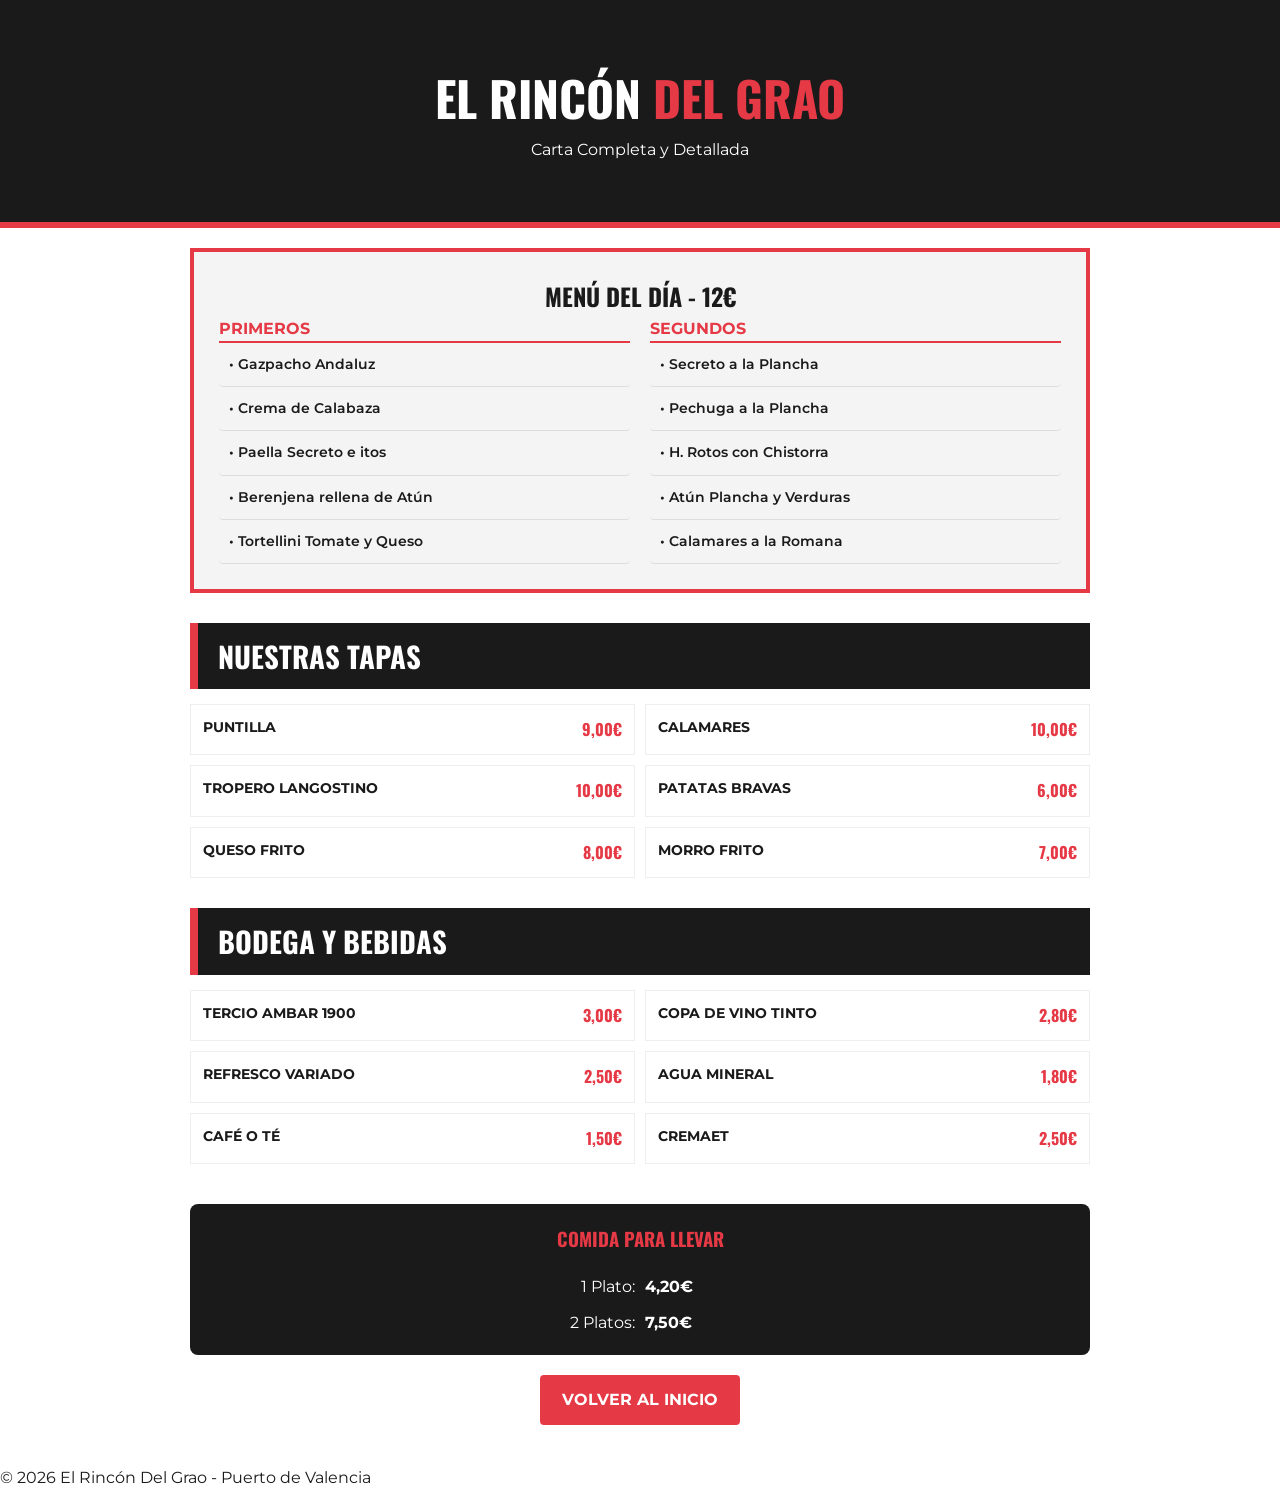
==== carta.html @ 523e5c66 "2" ====
<!DOCTYPE html>
<html lang="es">
<head>
    <meta charset="UTF-8">
    <meta name="viewport" content="width=device-width, initial-scale=1.0">
    <title>Carta Oficial | El Rincón Del Grao</title>
    <link href="https://fonts.googleapis.com/css2?family=Oswald:wght@600;700&family=Montserrat:wght@400;700&display=swap" rel="stylesheet">
    <style>
        :root { --red: #e63946; --black: #1a1a1a; --white: #ffffff; --gray: #f4f4f4; }
        * { box-sizing: border-box; margin: 0; padding: 0; }
        body { font-family: 'Montserrat', sans-serif; background: var(--white); color: var(--black); line-height: 1.6; }
        .container { width: 95%; max-width: 900px; margin: auto; padding: 20px 0; }
        header { background: var(--black); color: var(--white); text-align: center; padding: 40px 0; border-bottom: 6px solid var(--red); }
        h1 { font-family: 'Oswald', sans-serif; font-size: 3rem; text-transform: uppercase; }
        h1 span { color: var(--red); }
        .section-title { font-family: 'Oswald', sans-serif; font-size: 1.8rem; background: var(--black); color: white; padding: 10px 20px; display: block; margin: 30px 0 15px; text-transform: uppercase; border-left: 8px solid var(--red); }
        .promo-box { border: 4px solid var(--red); padding: 25px; background: var(--gray); margin-bottom: 30px; }
        .price-tag { font-size: 2.5rem; font-weight: 900; color: var(--red); display: block; text-align: center; }
        .menu-grid { display: grid; grid-template-columns: 1fr 1fr; gap: 20px; }
        .plato-click { cursor: pointer; padding: 10px; border-radius: 4px; border-bottom: 1px solid #ddd; transition: 0.2s; font-size: 0.9rem; font-weight: 600; }
        .plato-click:hover { background: #ffe3e5; color: var(--red); }
        .menu-list { display: grid; grid-template-columns: 1fr 1fr; gap: 10px; }
        .menu-item { display: flex; justify-content: space-between; padding: 12px; background: white; border: 1px solid #eee; cursor: pointer; }
        .item-name { font-weight: 700; text-transform: uppercase; font-size: 0.85rem; }
        .item-price { font-family: 'Oswald', sans-serif; color: var(--red); font-weight: 700; }
        .modal { display: none; position: fixed; z-index: 1000; left: 0; top: 0; width: 100%; height: 100%; background: rgba(0,0,0,0.9); align-items: center; justify-content: center; }
        .modal-content { background: white; padding: 30px; border-radius: 8px; width: 90%; max-width: 500px; text-align: center; border-top: 10px solid var(--red); }
        .close { float: right; font-size: 28px; font-weight: bold; cursor: pointer; margin-top: -20px; }
        .btn-back {
            display: block; width: 200px; margin: 20px auto; padding: 12px; background: var(--red); color: white; text-decoration: none; text-align: center; font-weight: 700; border-radius: 4px; 
            transition: 0.3s;}
        @media (max-width: 600px) { .menu-grid, .menu-list { grid-template-columns: 1fr; } }
        .btn-back:hover { background: rgba(95, 22, 22, 0.9); }

        .take-away-box { background: var(--black); color: white; padding: 20px; border-radius: 8px; margin-top: 40px; display: grid; grid-template-columns: 1fr 1fr; gap: 10px; }
        .take-away-box h3 { grid-column: 1 / span 2; color: var(--red); font-family: 'Oswald'; text-align: center; margin-bottom: 10px; }
    </style>
</head>
<body>

<div id="myModal" class="modal"><div class="modal-content"><span class="close" onclick="closeModal()">&times;</span><h2 id="modal-title" style="font-family:'Oswald'; color:var(--red);"></h2><p style="margin: 15px 0 5px; font-weight:700;">Composición:</p><p id="modal-ingredients"></p></div></div>

<header><div class="container"><h1>EL RINCÓN <span>DEL GRAO</span></h1><p>Carta Completa y Detallada</p></div></header>

<div class="container">
    <div class="promo-box">
        <h2 style="font-family:'Oswald'; text-align:center;">MENÚ DEL DÍA - 12€</h2>
        <div class="menu-grid">
            <div>
                <h4 style="color:var(--red); border-bottom:2px solid var(--red);">PRIMEROS</h4>
                <div class="plato-click" onclick="showPlato('Gazpacho Andaluz', 'Tomate maduro, pepino, pimiento verde, cebolla blanca, diente de ajo, aceite de oliva virgen extra, vinagre de Jerez, agua y sal. Servido con picatoste.')">• Gazpacho Andaluz</div>
                <div class="plato-click" onclick="showPlato('Crema de Calabaza', 'Calabaza madura asada, zanahoria, puerro, patata, nata ligera, caldo de verduras natural y un toque de pimienta blanca.')">• Crema de Calabaza</div>
                <div class="plato-click" onclick="showPlato('Paella de Secreto', 'Arroz variedad J.Sendra (D.O. Valencia), secreto ibérico picado, setas pleurotus, ajitos tiernos, pimentón de la vera, azafrán y caldo de carne.')">• Paella Secreto e itos</div>
                <div class="plato-click" onclick="showPlato('Berenjena Rellena', 'Berenjena asada al horno, atún en aceite, sofrito de tomate, cebolla, pimiento, cobertura de bechamel suave y queso rallado gratinado.')">• Berenjena rellena de Atún</div>
                <div class="plato-click" onclick="showPlato('Tortellini', 'Pasta italiana rellena de carne o queso, salsa de tomate casera con albahaca fresca, parmesano rallado y aceite de orégano.')">• Tortellini Tomate y Queso</div>
            </div>
            <div>
                <h4 style="color:var(--red); border-bottom:2px solid var(--red);">SEGUNDOS</h4>
                <div class="plato-click" onclick="showPlato('Secreto Ibérico', 'Corte magro de secreto ibérico a la parrilla, sal maldon, aceite de romero y guarnición de patatas fritas naturales.')">• Secreto a la Plancha</div>
                <div class="plato-click" onclick="showPlato('Pechuga de Pollo', 'Pechuga de pollo de corral fileteada, marinada en limón y ajo, cocinada a la plancha con verduras de temporada.')">• Pechuga a la Plancha</div>
                <div class="plato-click" onclick="showPlato('H. Rotos con Chistorra', 'Base de patata agria frita en aceite de oliva, dos huevos camperos fritos con puntilla y chistorra de Navarra a la brasa.')">• H. Rotos con Chistorra</div>
                <div class="plato-click" onclick="showPlato('Atún con Verduras', 'Lomo de atún fresco marcado a la plancha, servido sobre cama de pisto valenciano (calabacín, berenjena, pimiento y tomate).')">• Atún Plancha y Verduras</div>
                <div class="plato-click" onclick="showPlato('Calamares Romana', 'Anillas de calamar fresco, rebozado tradicional en harina de trigo y huevo, frito en aceite alto oleico. Servido con limón.')">• Calamares a la Romana</div>
            </div>
        </div>
    </div>

    <h2 class="section-title">Nuestras Tapas</h2>
    <div class="menu-list">
        <div class="menu-item" onclick="showPlato('Puntilla', 'Puntilla de calamar fresco enharinada y frita a 180°C. Alta en fósforo y sabor marino.')"><span class="item-name">Puntilla</span><span class="item-price">9,00€</span></div>
        <div class="menu-item" onclick="showPlato('Calamares', 'Calamar troceado a la plancha con picada de ajo-perejil o rebozado estilo romana.')"><span class="item-name">Calamares</span><span class="item-price">10,00€</span></div>
        <div class="menu-item" onclick="showPlato('Tropero Langostino', 'Ensaladilla rusa base (patata, atún, mayo) reforzada con langostino tigre cocido y pimiento morrón.')"><span class="item-name">Tropero Langostino</span><span class="item-price">10,00€</span></div>
        <div class="menu-item" onclick="showPlato('Bravas', 'Patata natural cortada irregular, doble fritura, salsa brava casera picante y alioli de ajo morado.')"><span class="item-name">Patatas Bravas</span><span class="item-price">6,00€</span></div>
        <div class="menu-item" onclick="showPlato('Queso Frito', 'Dados de queso Edam o Mozzarella, doble empanado crujiente y mermelada de arándanos.')"><span class="item-name">Queso Frito</span><span class="item-price">8,00€</span></div>
        <div class="menu-item" onclick="showPlato('Morro Frito', 'Careta de cerdo cortada en dados, frita hasta conseguir una textura de cristal. Sal gorda.')"><span class="item-name">Morro Frito</span><span class="item-price">7,00€</span></div>
    </div>

    <h2 class="section-title">Bodega y Bebidas</h2>
    <div class="menu-list">
        <div class="menu-item" onclick="showPlato('Cerveza Ambar', 'Cerveza lager especial, malta de cebada, lúpulo y agua. 5.2% Vol.')"><span class="item-name">Tercio Ambar 1900</span><span class="item-price">3,00€</span></div>
        <div class="menu-item" onclick="showPlato('Vino Tinto', 'Vino tinto de la casa (D.O. Utiel-Requena), uva Bobal.')"><span class="item-name">Copa de Vino Tinto</span><span class="item-price">2,80€</span></div>
        <div class="menu-item" onclick="showPlato('Refrescos', 'Gama Coca-Cola, Fanta, Aquarius o Nestea (330ml).')"><span class="item-name">Refresco Variado</span><span class="item-price">2,50€</span></div>
        <div class="menu-item" onclick="showPlato('Agua Mineral', 'Agua mineral natural de manantial (500ml).')"><span class="item-name">Agua Mineral</span><span class="item-price">1,80€</span></div>
        <div class="menu-item" onclick="showPlato('Café / Infusión', 'Café tueste natural, leche entera/desnatada o selección de tés.')"><span class="item-name">Café o Té</span><span class="item-price">1,50€</span></div>
        <div class="menu-item" onclick="showPlato('Cremaet', 'Café, ron quemado con canela, limón y granos de café. Típico valenciano.')"><span class="item-name">Cremaet</span><span class="item-price">2,50€</span></div>
    </div>

    <div class="take-away-box">
            <h3>COMIDA PARA LLEVAR</h3>
            <p style="text-align:right;">1 Plato:</p> <p><strong>4,20€</strong></p>
            <p style="text-align:right;">2 Platos:</p> <p><strong>7,50€</strong></p>
        </div>

    <a href="index.html" class="btn-back">VOLVER AL INICIO</a>
</div>

<script>
    function showPlato(n, i) {
        document.getElementById('modal-title').innerText = n;
        document.getElementById('modal-ingredients').innerText = i;
        document.getElementById('myModal').style.display = "flex";
    }
    function closeModal() { document.getElementById('myModal').style.display = "none"; }
    window.onclick = function(event) { if (event.target == document.getElementById('myModal')) closeModal(); }
</script>

<footer><p>© 2026 El Rincón Del Grao - Puerto de Valencia</p></footer>
</body>
</html>
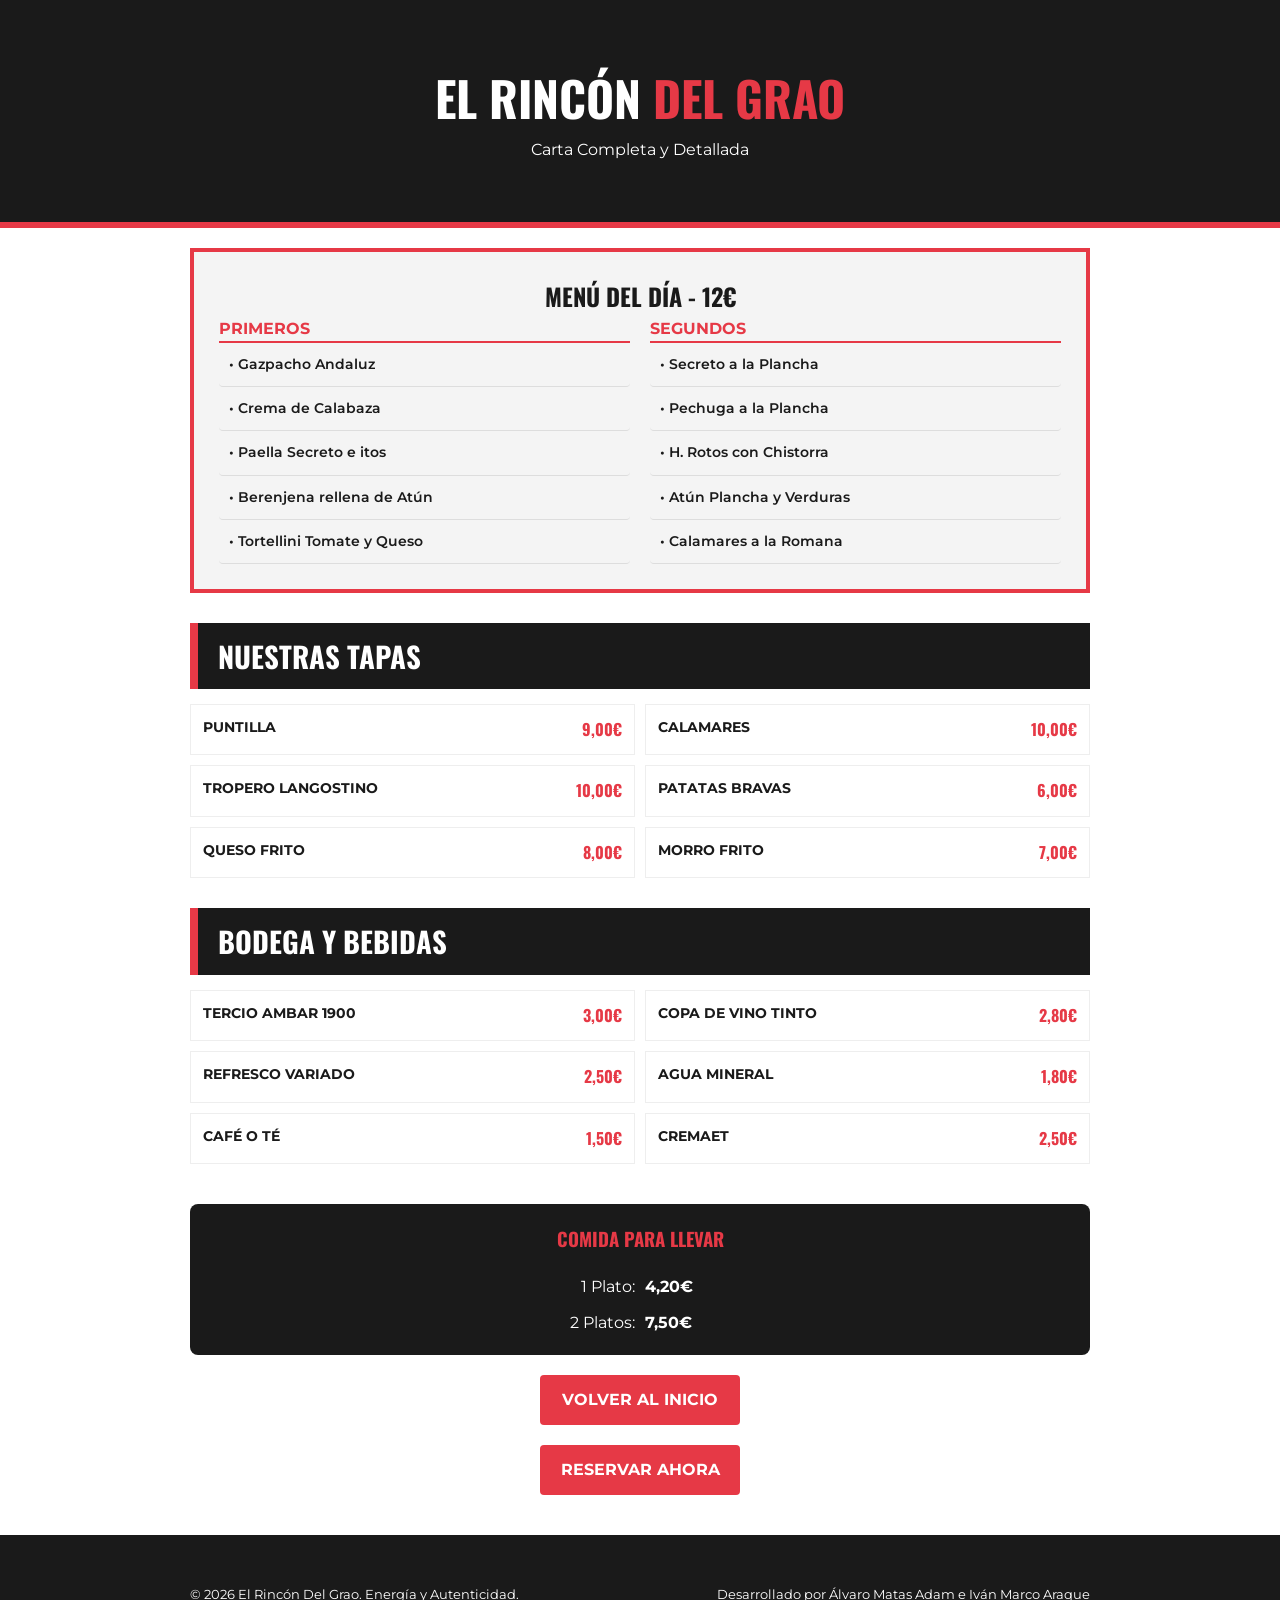
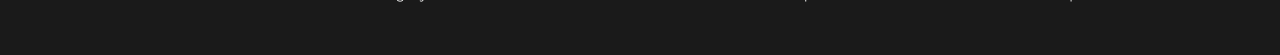
==== commit ae1a5129: "4" ====
--- a/carta.html
+++ b/carta.html
@@ -29,11 +29,15 @@
         .btn-back {
             display: block; width: 200px; margin: 20px auto; padding: 12px; background: var(--red); color: white; text-decoration: none; text-align: center; font-weight: 700; border-radius: 4px; 
             transition: 0.3s;}
-        @media (max-width: 600px) { .menu-grid, .menu-list { grid-template-columns: 1fr; } }
+        @media (max-width: 600px) { .menu-grid, .menu-list { grid-template-columns: 1fr; } .flex-footer { flex-direction: column; gap: 10px; } }
         .btn-back:hover { background: rgba(95, 22, 22, 0.9); }
 
         .take-away-box { background: var(--black); color: white; padding: 20px; border-radius: 8px; margin-top: 40px; display: grid; grid-template-columns: 1fr 1fr; gap: 10px; }
         .take-away-box h3 { grid-column: 1 / span 2; color: var(--red); font-family: 'Oswald'; text-align: center; margin-bottom: 10px; }
+        footer { background: var(--black); color: var(--white); padding: 30px 0; font-size: 0.8rem; text-align: center; }
+.flex-footer { display: flex; justify-content: space-between; align-items: center; }
+.floating-btn { position: fixed; bottom: 25px; right: 25px; background: whitesmoke; color: var(--red); width: 60px; height: 60px; border-radius: 50%; display: flex; align-items: center; justify-content: center; font-size: 24px; text-decoration: none; box-shadow: 0 5px 15px rgba(230,57,70,0.4); z-index: 1000; transition: 0.3s; }
+.floating-btn:hover { transform: scale(1.1); }
     </style>
 </head>
 <body>
@@ -91,9 +95,17 @@
             <p style="text-align:right;">2 Platos:</p> <p><strong>7,50€</strong></p>
         </div>
 
-    <a href="index.html" class="btn-back">VOLVER AL INICIO</a>
+    <div id="botones">
+        <a href="index.html" class="btn-back">VOLVER AL INICIO</a>
+        <a href="reservas.html" class="btn-back">RESERVAR AHORA</a>
+    </div>
 </div>
-
+<footer>
+        <div class="container flex-footer">
+            <p>© 2026 El Rincón Del Grao. Energía y Autenticidad.</p>
+            <p>Desarrollado por Álvaro Matas Adam e Iván Marco Araque</p>
+        </div>
+    </footer>
 <script>
     function showPlato(n, i) {
         document.getElementById('modal-title').innerText = n;
@@ -104,6 +116,5 @@
     window.onclick = function(event) { if (event.target == document.getElementById('myModal')) closeModal(); }
 </script>
 
-<footer><p>© 2026 El Rincón Del Grao - Puerto de Valencia</p></footer>
 </body>
 </html>
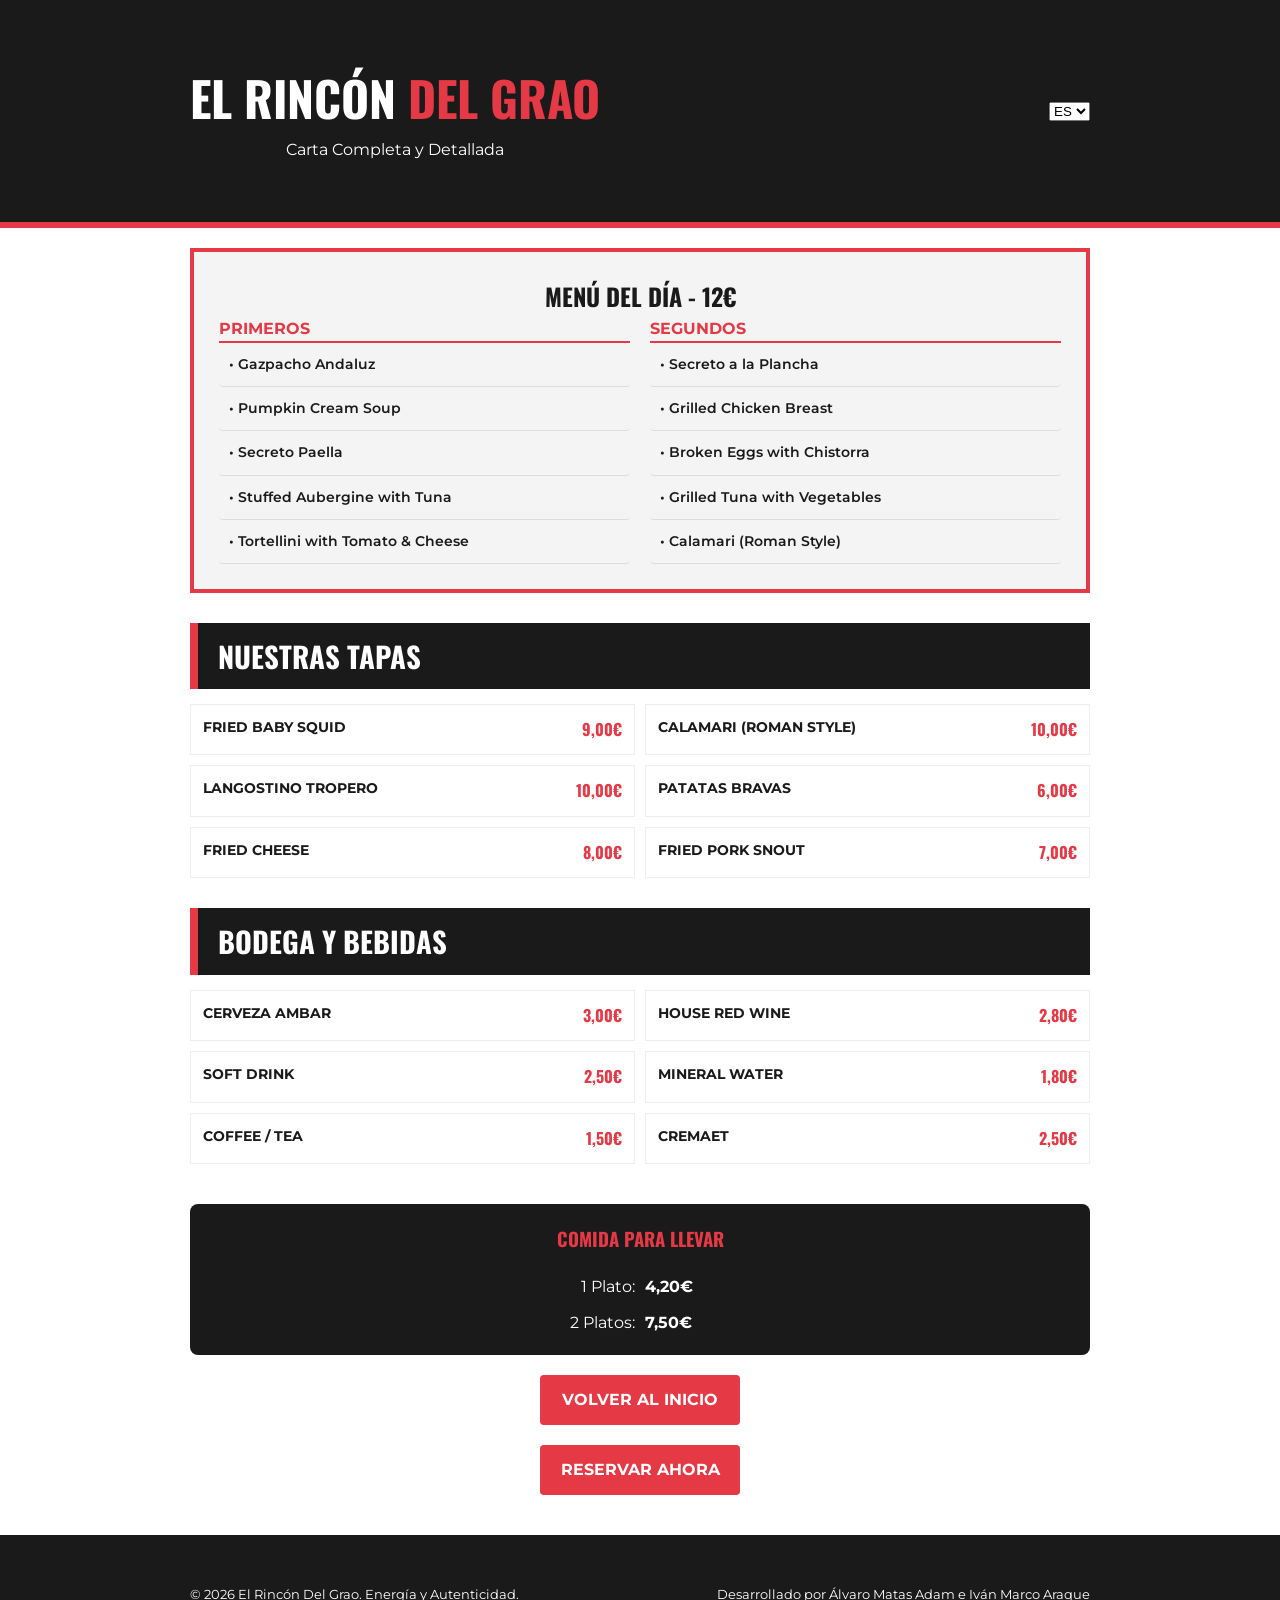
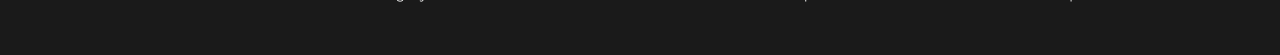
==== commit ac4b1515: "8" ====
--- a/carta.html
+++ b/carta.html
@@ -1,10 +1,58 @@
 <!DOCTYPE html>
 <html lang="es">
 <head>
+    <title>Carta Completa | El Rincón Del Grao</title>
     <meta charset="UTF-8">
     <meta name="viewport" content="width=device-width, initial-scale=1.0">
-    <title>Carta Oficial | El Rincón Del Grao</title>
+    <meta name="description" content="El mejor menú del día en el Puerto de Valencia. Almuerzos populares, arroces y comida casera frente a las Reales Atarazanas.">
+<meta name="keywords" content="Menú del día puerto valencia, almorzar puerto valencia, restaurante el grao, arroces valencia puerto">
+
+<script type="application/ld+json">
+{
+    "@context": "https://schema.org",
+    "@type": "Restaurant",
+    "name": "El Rincón Del Grao",
+    "image": "https://tuweb.com/logo.png",
+    "address": {
+        "@type": "PostalAddress",
+        "streetAddress": "C. del Dr. Josep Juan Dómine, 11",
+        "addressLocality": "Valencia",
+        "postalCode": "46011",
+        "addressCountry": "ES"
+    },
+    "geo": {
+        "@type": "GeoCoordinates",
+        "latitude": 39.4623,
+        "longitude": -0.3312
+    },
+    "url": "https://tuweb.com",
+    "telephone": "+34632852546",
+    "openingHoursSpecification": [
+        {
+        "@type": "OpeningHoursSpecification",
+        "dayOfWeek": ["Monday", "Tuesday", "Wednesday", "Thursday", "Friday"],
+        "opens": "07:30",
+        "closes": "17:00"
+        },
+        {
+        "@type": "OpeningHoursSpecification",
+        "dayOfWeek": "Saturday",
+        "opens": "09:00",
+        "closes": "17:00"
+        }
+    ],
+    "menu": "https://tuweb.com/carta.html",
+    "servesCuisine": "Spanish",
+    "priceRange": "€"
+}
+</script>
     <link href="https://fonts.googleapis.com/css2?family=Oswald:wght@600;700&family=Montserrat:wght@400;700&display=swap" rel="stylesheet">
+    <!-- Favicons: modern SVG + PNG fallback -->
+    <link rel="icon" href="favicon.svg" type="image/svg+xml">
+    <link rel="icon" href="logo.png" sizes="32x32" type="image/png">
+    <link rel="apple-touch-icon" href="logo.png">
+    <meta name="msapplication-TileColor" content="#e63946">
+    <meta name="theme-color" content="#e63946">
     <style>
         :root { --red: #e63946; --black: #1a1a1a; --white: #ffffff; --gray: #f4f4f4; }
         * { box-sizing: border-box; margin: 0; padding: 0; }
@@ -38,66 +86,119 @@
 .flex-footer { display: flex; justify-content: space-between; align-items: center; }
 .floating-btn { position: fixed; bottom: 25px; right: 25px; background: whitesmoke; color: var(--red); width: 60px; height: 60px; border-radius: 50%; display: flex; align-items: center; justify-content: center; font-size: 24px; text-decoration: none; box-shadow: 0 5px 15px rgba(230,57,70,0.4); z-index: 1000; transition: 0.3s; }
 .floating-btn:hover { transform: scale(1.1); }
+/* 1. Definimos las animaciones (Keyframes) */
+
+/* Fundido suave para el fondo oscuro */
+@keyframes fadeIn {
+    from { opacity: 0; }
+    to { opacity: 1; }
+}
+
+/* Entrada con rebote para la tarjeta de ingredientes */
+@keyframes popIn {
+    0% { 
+        transform: scale(0.7); 
+        opacity: 0; 
+    }
+    80% { 
+        transform: scale(1.05); 
+        opacity: 1; 
+    }
+    100% { 
+        transform: scale(1); 
+    }
+}
+
+/* 2. Aplicamos las animaciones a las clases existentes */
+
+.modal {
+    /* ... mantén tus estilos anteriores ... */
+    animation: fadeIn 0.3s ease-out;
+}
+
+.modal-content {
+    /* ... mantén tus estilos anteriores ... */
+    animation: popIn 0.4s cubic-bezier(0.175, 0.885, 0.32, 1.275);
+    /* El cubic-bezier es el que le da ese toque "elástico" profesional */
+}
     </style>
 </head>
 <body>
 
-<div id="myModal" class="modal"><div class="modal-content"><span class="close" onclick="closeModal()">&times;</span><h2 id="modal-title" style="font-family:'Oswald'; color:var(--red);"></h2><p style="margin: 15px 0 5px; font-weight:700;">Composición:</p><p id="modal-ingredients"></p></div></div>
-
-<header><div class="container"><h1>EL RINCÓN <span>DEL GRAO</span></h1><p>Carta Completa y Detallada</p></div></header>
+<div id="myModal" class="modal" role="dialog" aria-hidden="true">
+    <div class="modal-content">
+        <button class="close" aria-label="Cerrar modal">&times;</button>
+        <h2 id="modal-title" style="font-family:'Oswald'; color:var(--red);"></h2>
+        <p style="margin: 15px 0 5px; font-weight:700;" data-i18n="modal.composition">Composición:</p>
+        <p id="modal-ingredients"></p>
+    </div>
+</div>
+
+<header>
+    <div class="container" style="display:flex; align-items:center; justify-content:space-between; gap:12px;">
+        <div>
+            <h1>EL RINCÓN <span>DEL GRAO</span></h1>
+            <p data-i18n="menu.title">Carta Completa y Detallada</p>
+        </div>
+        <select id="langSelect" class="btn-lang" aria-label="Seleccionar idioma">
+            <option value="es">ES</option>
+            <option value="en">EN</option>
+        </select>
+    </div>
+</header>
 
 <div class="container">
     <div class="promo-box">
-        <h2 style="font-family:'Oswald'; text-align:center;">MENÚ DEL DÍA - 12€</h2>
+        <h2 style="font-family:'Oswald'; text-align:center;" data-i18n="promo.title">MENÚ DEL DÍA - 12€</h2>
         <div class="menu-grid">
             <div>
-                <h4 style="color:var(--red); border-bottom:2px solid var(--red);">PRIMEROS</h4>
-                <div class="plato-click" onclick="showPlato('Gazpacho Andaluz', 'Tomate maduro, pepino, pimiento verde, cebolla blanca, diente de ajo, aceite de oliva virgen extra, vinagre de Jerez, agua y sal. Servido con picatoste.')">• Gazpacho Andaluz</div>
-                <div class="plato-click" onclick="showPlato('Crema de Calabaza', 'Calabaza madura asada, zanahoria, puerro, patata, nata ligera, caldo de verduras natural y un toque de pimienta blanca.')">• Crema de Calabaza</div>
-                <div class="plato-click" onclick="showPlato('Paella de Secreto', 'Arroz variedad J.Sendra (D.O. Valencia), secreto ibérico picado, setas pleurotus, ajitos tiernos, pimentón de la vera, azafrán y caldo de carne.')">• Paella Secreto e itos</div>
-                <div class="plato-click" onclick="showPlato('Berenjena Rellena', 'Berenjena asada al horno, atún en aceite, sofrito de tomate, cebolla, pimiento, cobertura de bechamel suave y queso rallado gratinado.')">• Berenjena rellena de Atún</div>
-                <div class="plato-click" onclick="showPlato('Tortellini', 'Pasta italiana rellena de carne o queso, salsa de tomate casera con albahaca fresca, parmesano rallado y aceite de orégano.')">• Tortellini Tomate y Queso</div>
+                <h4 style="color:var(--red); border-bottom:2px solid var(--red);" data-i18n="section.firsts">PRIMEROS</h4>
+                <div class="plato-click" onclick="showPlato('gazpacho')">• <span data-i18n="dish.gazpacho.name">Gazpacho Andaluz</span></div>
+                <div class="plato-click" onclick="showPlato('calabaza')">• <span data-i18n="dish.calabaza.name">Crema de Calabaza</span></div>
+                <div class="plato-click" onclick="showPlato('paella')">• <span data-i18n="dish.paella.name">Paella Secreto</span></div>
+                <div class="plato-click" onclick="showPlato('berenjena')">• <span data-i18n="dish.berenjena.name">Berenjena rellena de Atún</span></div>
+                <div class="plato-click" onclick="showPlato('tortellini')">• <span data-i18n="dish.tortellini.name">Tortellini Tomate y Queso</span></div>
             </div>
             <div>
-                <h4 style="color:var(--red); border-bottom:2px solid var(--red);">SEGUNDOS</h4>
-                <div class="plato-click" onclick="showPlato('Secreto Ibérico', 'Corte magro de secreto ibérico a la parrilla, sal maldon, aceite de romero y guarnición de patatas fritas naturales.')">• Secreto a la Plancha</div>
-                <div class="plato-click" onclick="showPlato('Pechuga de Pollo', 'Pechuga de pollo de corral fileteada, marinada en limón y ajo, cocinada a la plancha con verduras de temporada.')">• Pechuga a la Plancha</div>
-                <div class="plato-click" onclick="showPlato('H. Rotos con Chistorra', 'Base de patata agria frita en aceite de oliva, dos huevos camperos fritos con puntilla y chistorra de Navarra a la brasa.')">• H. Rotos con Chistorra</div>
-                <div class="plato-click" onclick="showPlato('Atún con Verduras', 'Lomo de atún fresco marcado a la plancha, servido sobre cama de pisto valenciano (calabacín, berenjena, pimiento y tomate).')">• Atún Plancha y Verduras</div>
-                <div class="plato-click" onclick="showPlato('Calamares Romana', 'Anillas de calamar fresco, rebozado tradicional en harina de trigo y huevo, frito en aceite alto oleico. Servido con limón.')">• Calamares a la Romana</div>
+                <h4 style="color:var(--red); border-bottom:2px solid var(--red);" data-i18n="section.seconds">SEGUNDOS</h4>
+                <div class="plato-click" onclick="showPlato('secreto')">• <span data-i18n="dish.secreto.name">Secreto a la Plancha</span></div>
+                <div class="plato-click" onclick="showPlato('pollo')">• <span data-i18n="dish.pollo.name">Pechuga a la Plancha</span></div>
+                <div class="plato-click" onclick="showPlato('huevos')">• <span data-i18n="dish.huevos.name">H. Rotos con Chistorra</span></div>
+                <div class="plato-click" onclick="showPlato('atun')">• <span data-i18n="dish.atun.name">Atún Plancha y Verduras</span></div>
+                <div class="plato-click" onclick="showPlato('calamares')">• <span data-i18n="dish.calamares.name">Calamares a la Romana</span></div>
             </div>
         </div>
     </div>
 
-    <h2 class="section-title">Nuestras Tapas</h2>
+    <h2 class="section-title" data-i18n="section.tapas">Nuestras Tapas</h2>
     <div class="menu-list">
-        <div class="menu-item" onclick="showPlato('Puntilla', 'Puntilla de calamar fresco enharinada y frita a 180°C. Alta en fósforo y sabor marino.')"><span class="item-name">Puntilla</span><span class="item-price">9,00€</span></div>
-        <div class="menu-item" onclick="showPlato('Calamares', 'Calamar troceado a la plancha con picada de ajo-perejil o rebozado estilo romana.')"><span class="item-name">Calamares</span><span class="item-price">10,00€</span></div>
-        <div class="menu-item" onclick="showPlato('Tropero Langostino', 'Ensaladilla rusa base (patata, atún, mayo) reforzada con langostino tigre cocido y pimiento morrón.')"><span class="item-name">Tropero Langostino</span><span class="item-price">10,00€</span></div>
-        <div class="menu-item" onclick="showPlato('Bravas', 'Patata natural cortada irregular, doble fritura, salsa brava casera picante y alioli de ajo morado.')"><span class="item-name">Patatas Bravas</span><span class="item-price">6,00€</span></div>
-        <div class="menu-item" onclick="showPlato('Queso Frito', 'Dados de queso Edam o Mozzarella, doble empanado crujiente y mermelada de arándanos.')"><span class="item-name">Queso Frito</span><span class="item-price">8,00€</span></div>
-        <div class="menu-item" onclick="showPlato('Morro Frito', 'Careta de cerdo cortada en dados, frita hasta conseguir una textura de cristal. Sal gorda.')"><span class="item-name">Morro Frito</span><span class="item-price">7,00€</span></div>
-    </div>
-
-    <h2 class="section-title">Bodega y Bebidas</h2>
+        <div class="menu-item" onclick="showPlato('puntilla')"><span class="item-name" data-i18n="dish.puntilla.name">Puntilla</span><span class="item-price">9,00€</span></div>
+        <div class="menu-item" onclick="showPlato('calamares')"><span class="item-name" data-i18n="dish.calamares.name">Calamares</span><span class="item-price">10,00€</span></div>
+        <div class="menu-item" onclick="showPlato('tropero')"><span class="item-name" data-i18n="dish.tropero.name">Tropero Langostino</span><span class="item-price">10,00€</span></div>
+        <div class="menu-item" onclick="showPlato('bravas')"><span class="item-name" data-i18n="dish.bravas.name">Patatas Bravas</span><span class="item-price">6,00€</span></div>
+        <div class="menu-item" onclick="showPlato('queso')"><span class="item-name" data-i18n="dish.queso.name">Queso Frito</span><span class="item-price">8,00€</span></div>
+        <div class="menu-item" onclick="showPlato('morro')"><span class="item-name" data-i18n="dish.morro.name">Morro Frito</span><span class="item-price">7,00€</span></div>
+    </div>
+
+    <h2 class="section-title" data-i18n="section.wines">Bodega y Bebidas</h2>
     <div class="menu-list">
-        <div class="menu-item" onclick="showPlato('Cerveza Ambar', 'Cerveza lager especial, malta de cebada, lúpulo y agua. 5.2% Vol.')"><span class="item-name">Tercio Ambar 1900</span><span class="item-price">3,00€</span></div>
-        <div class="menu-item" onclick="showPlato('Vino Tinto', 'Vino tinto de la casa (D.O. Utiel-Requena), uva Bobal.')"><span class="item-name">Copa de Vino Tinto</span><span class="item-price">2,80€</span></div>
-        <div class="menu-item" onclick="showPlato('Refrescos', 'Gama Coca-Cola, Fanta, Aquarius o Nestea (330ml).')"><span class="item-name">Refresco Variado</span><span class="item-price">2,50€</span></div>
-        <div class="menu-item" onclick="showPlato('Agua Mineral', 'Agua mineral natural de manantial (500ml).')"><span class="item-name">Agua Mineral</span><span class="item-price">1,80€</span></div>
-        <div class="menu-item" onclick="showPlato('Café / Infusión', 'Café tueste natural, leche entera/desnatada o selección de tés.')"><span class="item-name">Café o Té</span><span class="item-price">1,50€</span></div>
-        <div class="menu-item" onclick="showPlato('Cremaet', 'Café, ron quemado con canela, limón y granos de café. Típico valenciano.')"><span class="item-name">Cremaet</span><span class="item-price">2,50€</span></div>
+        <div class="menu-item" onclick="showPlato('cerveza')"><span class="item-name" data-i18n="dish.cerveza.name">Tercio Ambar 1900</span><span class="item-price">3,00€</span></div>
+        <div class="menu-item" onclick="showPlato('vino')"><span class="item-name" data-i18n="dish.vino.name">Copa de Vino Tinto</span><span class="item-price">2,80€</span></div>
+        <div class="menu-item" onclick="showPlato('refresco')"><span class="item-name" data-i18n="dish.refresco.name">Refresco Variado</span><span class="item-price">2,50€</span></div>
+        <div class="menu-item" onclick="showPlato('agua')"><span class="item-name" data-i18n="dish.agua.name">Agua Mineral</span><span class="item-price">1,80€</span></div>
+        <div class="menu-item" onclick="showPlato('cafe')"><span class="item-name" data-i18n="dish.cafe.name">Café o Té</span><span class="item-price">1,50€</span></div>
+        <div class="menu-item" onclick="showPlato('cremaet')"><span class="item-name" data-i18n="dish.cremaet.name">Cremaet</span><span class="item-price">2,50€</span></div>
     </div>
 
     <div class="take-away-box">
-            <h3>COMIDA PARA LLEVAR</h3>
-            <p style="text-align:right;">1 Plato:</p> <p><strong>4,20€</strong></p>
-            <p style="text-align:right;">2 Platos:</p> <p><strong>7,50€</strong></p>
+            <h3 data-i18n="takeaway.title">COMIDA PARA LLEVAR</h3>
+            <p style="text-align:right;" data-i18n="takeaway.one">1 Plato:</p> <p><strong>4,20€</strong></p>
+            <p style="text-align:right;" data-i18n="takeaway.two">2 Platos:</p> <p><strong>7,50€</strong></p>
         </div>
 
     <div id="botones">
-        <a href="index.html" class="btn-back">VOLVER AL INICIO</a>
-        <a href="reservas.html" class="btn-back">RESERVAR AHORA</a>
+        <a href="index.html" class="btn-back" data-i18n="btn.back">VOLVER AL INICIO</a>
+        <a href="reservas.html" class="btn-back" data-i18n="btn.reserve">RESERVAR AHORA</a>
     </div>
 </div>
 <footer>
@@ -106,15 +207,7 @@
             <p>Desarrollado por Álvaro Matas Adam e Iván Marco Araque</p>
         </div>
     </footer>
-<script>
-    function showPlato(n, i) {
-        document.getElementById('modal-title').innerText = n;
-        document.getElementById('modal-ingredients').innerText = i;
-        document.getElementById('myModal').style.display = "flex";
-    }
-    function closeModal() { document.getElementById('myModal').style.display = "none"; }
-    window.onclick = function(event) { if (event.target == document.getElementById('myModal')) closeModal(); }
-</script>
+<script src="i18n.js"></script>
 
 </body>
 </html>
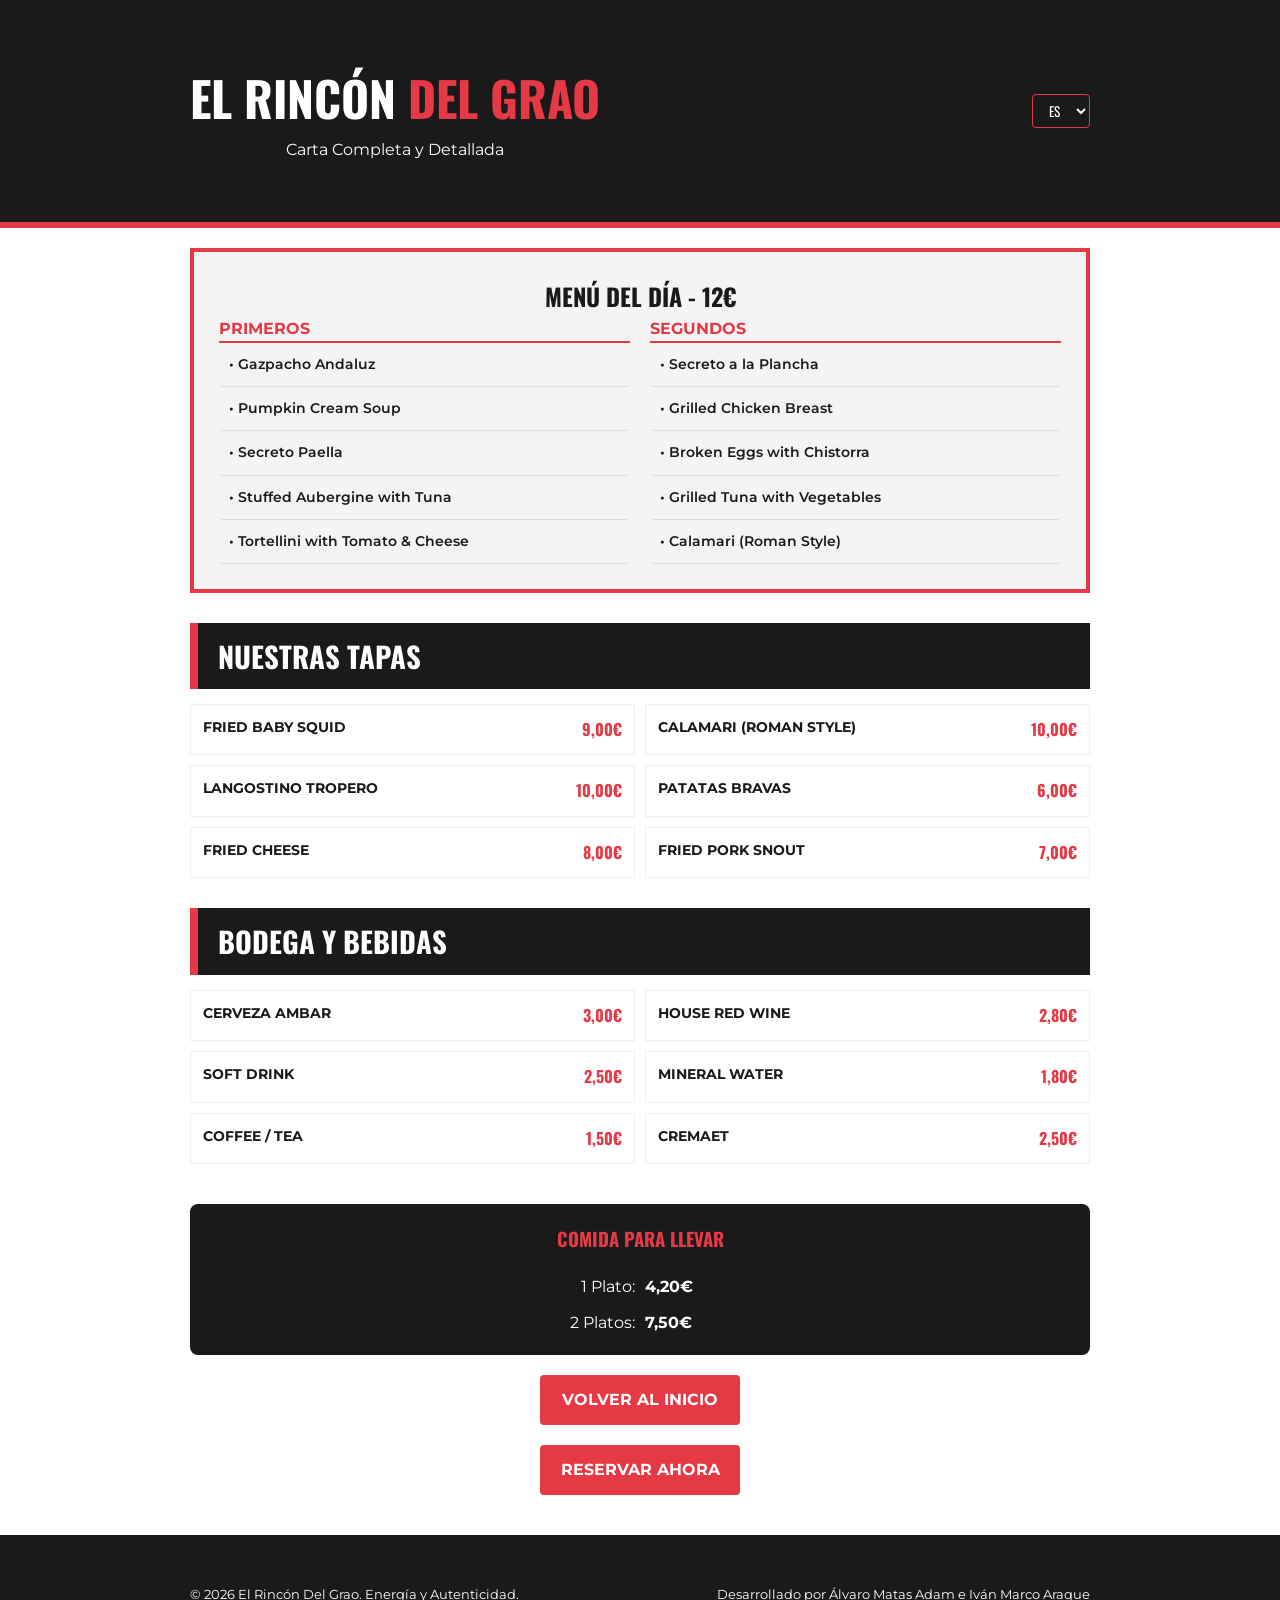
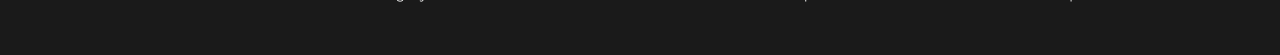
==== commit d57ec2fe: "9" ====
--- a/carta.html
+++ b/carta.html
@@ -121,6 +121,19 @@
     animation: popIn 0.4s cubic-bezier(0.175, 0.885, 0.32, 1.275);
     /* El cubic-bezier es el que le da ese toque "elástico" profesional */
 }
+/* language select styling (shared with other pages) */
+.btn-lang {
+    background: transparent;
+    border: 1px solid var(--red);
+    color: white;
+    padding: 5px 12px;
+    cursor: pointer;
+    font-family: 'Oswald', sans-serif;
+    border-radius: 4px;
+    margin-left: 15px;
+    transition: 0.3s;
+}
+.btn-lang:hover { background: var(--red); }
     </style>
 </head>
 <body>
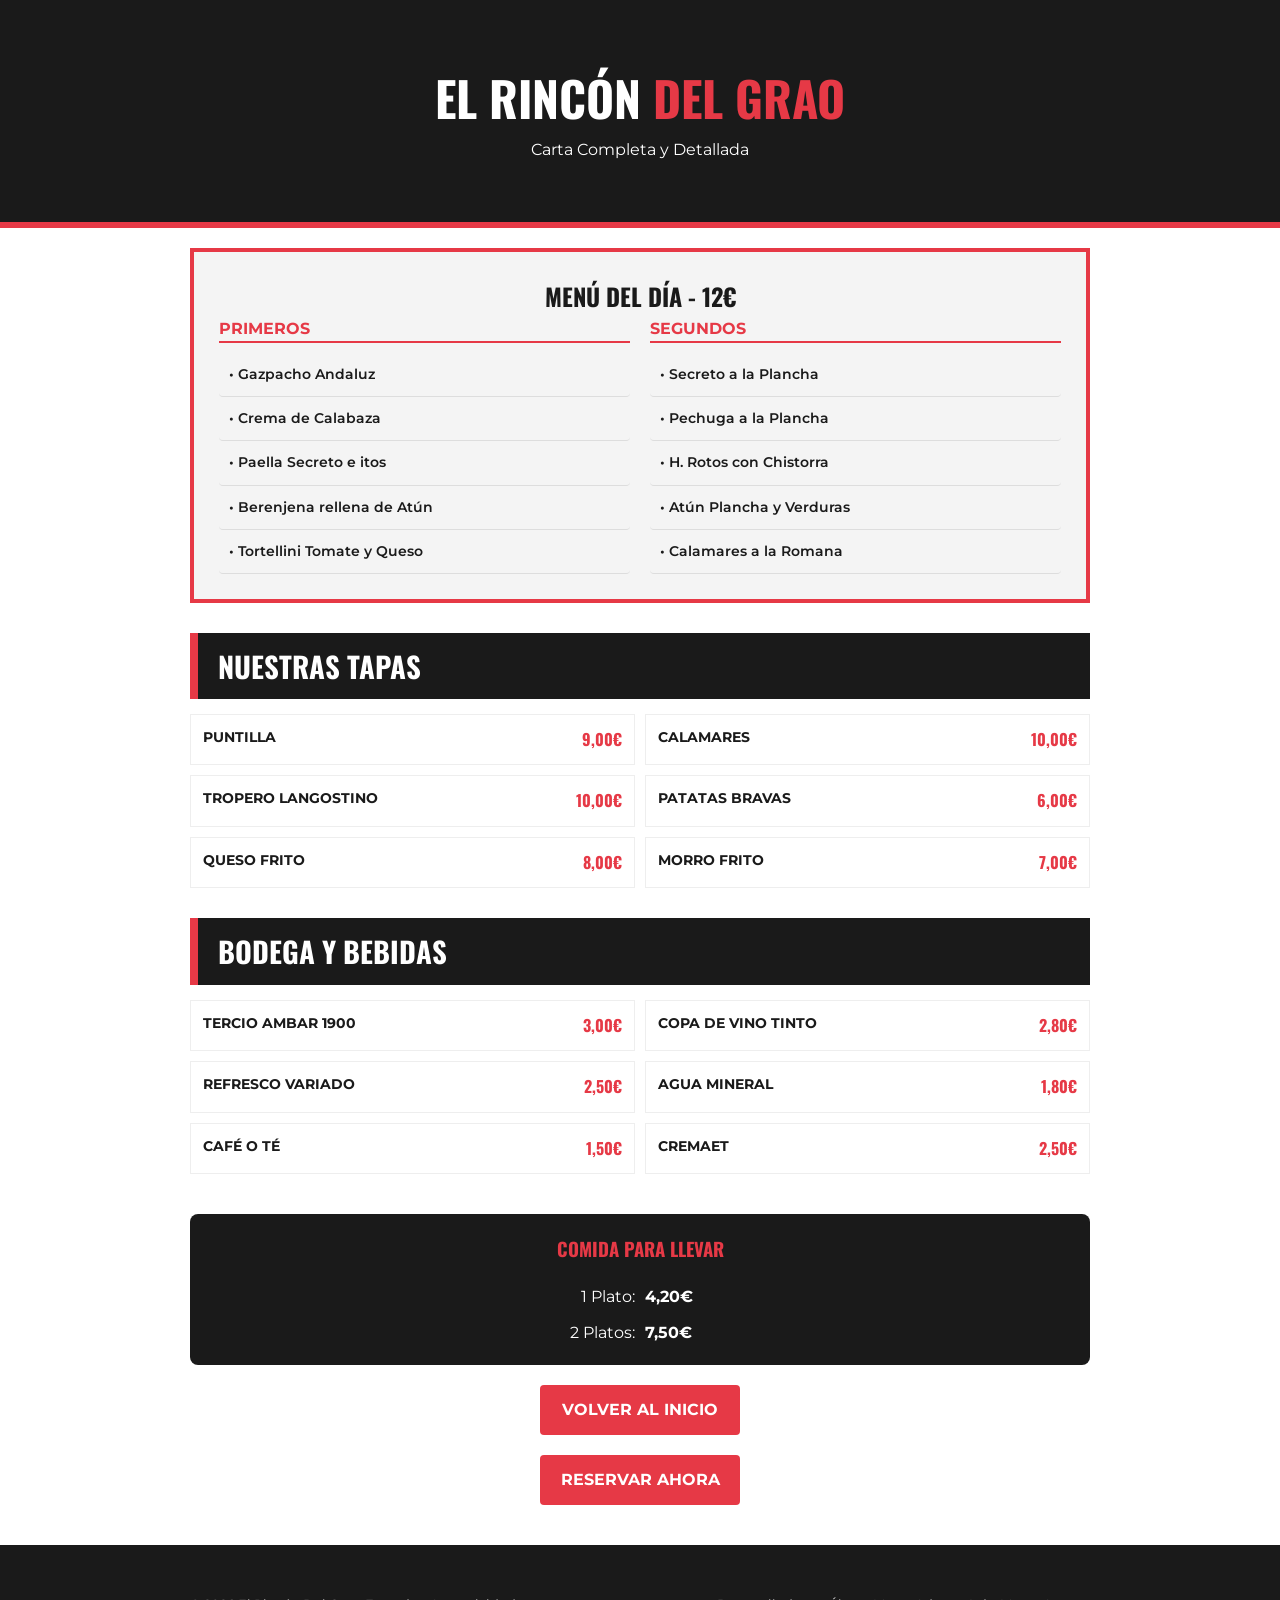
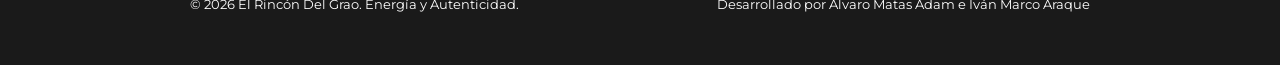
==== commit f5dcaf00: "10" ====
--- a/carta.html
+++ b/carta.html
@@ -1,58 +1,11 @@
 <!DOCTYPE html>
 <html lang="es">
 <head>
-    <title>Carta Completa | El Rincón Del Grao</title>
     <meta charset="UTF-8">
     <meta name="viewport" content="width=device-width, initial-scale=1.0">
-    <meta name="description" content="El mejor menú del día en el Puerto de Valencia. Almuerzos populares, arroces y comida casera frente a las Reales Atarazanas.">
-<meta name="keywords" content="Menú del día puerto valencia, almorzar puerto valencia, restaurante el grao, arroces valencia puerto">
-
-<script type="application/ld+json">
-{
-    "@context": "https://schema.org",
-    "@type": "Restaurant",
-    "name": "El Rincón Del Grao",
-    "image": "https://tuweb.com/logo.png",
-    "address": {
-        "@type": "PostalAddress",
-        "streetAddress": "C. del Dr. Josep Juan Dómine, 11",
-        "addressLocality": "Valencia",
-        "postalCode": "46011",
-        "addressCountry": "ES"
-    },
-    "geo": {
-        "@type": "GeoCoordinates",
-        "latitude": 39.4623,
-        "longitude": -0.3312
-    },
-    "url": "https://tuweb.com",
-    "telephone": "+34632852546",
-    "openingHoursSpecification": [
-        {
-        "@type": "OpeningHoursSpecification",
-        "dayOfWeek": ["Monday", "Tuesday", "Wednesday", "Thursday", "Friday"],
-        "opens": "07:30",
-        "closes": "17:00"
-        },
-        {
-        "@type": "OpeningHoursSpecification",
-        "dayOfWeek": "Saturday",
-        "opens": "09:00",
-        "closes": "17:00"
-        }
-    ],
-    "menu": "https://tuweb.com/carta.html",
-    "servesCuisine": "Spanish",
-    "priceRange": "€"
-}
-</script>
+    <title>Carta Oficial | El Rincón Del Grao</title>
     <link href="https://fonts.googleapis.com/css2?family=Oswald:wght@600;700&family=Montserrat:wght@400;700&display=swap" rel="stylesheet">
-    <!-- Favicons: modern SVG + PNG fallback -->
     <link rel="icon" href="favicon.svg" type="image/svg+xml">
-    <link rel="icon" href="logo.png" sizes="32x32" type="image/png">
-    <link rel="apple-touch-icon" href="logo.png">
-    <meta name="msapplication-TileColor" content="#e63946">
-    <meta name="theme-color" content="#e63946">
     <style>
         :root { --red: #e63946; --black: #1a1a1a; --white: #ffffff; --gray: #f4f4f4; }
         * { box-sizing: border-box; margin: 0; padding: 0; }
@@ -63,164 +16,141 @@
         h1 span { color: var(--red); }
         .section-title { font-family: 'Oswald', sans-serif; font-size: 1.8rem; background: var(--black); color: white; padding: 10px 20px; display: block; margin: 30px 0 15px; text-transform: uppercase; border-left: 8px solid var(--red); }
         .promo-box { border: 4px solid var(--red); padding: 25px; background: var(--gray); margin-bottom: 30px; }
-        .price-tag { font-size: 2.5rem; font-weight: 900; color: var(--red); display: block; text-align: center; }
         .menu-grid { display: grid; grid-template-columns: 1fr 1fr; gap: 20px; }
         .plato-click { cursor: pointer; padding: 10px; border-radius: 4px; border-bottom: 1px solid #ddd; transition: 0.2s; font-size: 0.9rem; font-weight: 600; }
         .plato-click:hover { background: #ffe3e5; color: var(--red); }
         .menu-list { display: grid; grid-template-columns: 1fr 1fr; gap: 10px; }
-        .menu-item { display: flex; justify-content: space-between; padding: 12px; background: white; border: 1px solid #eee; cursor: pointer; }
+        .menu-item { display: flex; justify-content: space-between; padding: 12px; background: white; border: 1px solid #eee; cursor: pointer; transition: 0.2s; }
+        .menu-item:hover { transform: translateX(5px); border-color: var(--red); }
         .item-name { font-weight: 700; text-transform: uppercase; font-size: 0.85rem; }
         .item-price { font-family: 'Oswald', sans-serif; color: var(--red); font-weight: 700; }
-        .modal { display: none; position: fixed; z-index: 1000; left: 0; top: 0; width: 100%; height: 100%; background: rgba(0,0,0,0.9); align-items: center; justify-content: center; }
+        
+        /* MANTENIMIENTO DEL MODAL */
+        .modal { display: none; position: fixed; z-index: 1000; left: 0; top: 0; width: 100%; height: 100%; background: rgba(0,0,0,0.85); align-items: center; justify-content: center; backdrop-filter: blur(5px); }
         .modal-content { background: white; padding: 30px; border-radius: 8px; width: 90%; max-width: 500px; text-align: center; border-top: 10px solid var(--red); }
         .close { float: right; font-size: 28px; font-weight: bold; cursor: pointer; margin-top: -20px; }
         .btn-back {
             display: block; width: 200px; margin: 20px auto; padding: 12px; background: var(--red); color: white; text-decoration: none; text-align: center; font-weight: 700; border-radius: 4px; 
             transition: 0.3s;}
-        @media (max-width: 600px) { .menu-grid, .menu-list { grid-template-columns: 1fr; } .flex-footer { flex-direction: column; gap: 10px; } }
-        .btn-back:hover { background: rgba(95, 22, 22, 0.9); }
+        .btn-back:hover { background: #b52b35; transform: translateY(-2px); }
 
         .take-away-box { background: var(--black); color: white; padding: 20px; border-radius: 8px; margin-top: 40px; display: grid; grid-template-columns: 1fr 1fr; gap: 10px; }
         .take-away-box h3 { grid-column: 1 / span 2; color: var(--red); font-family: 'Oswald'; text-align: center; margin-bottom: 10px; }
         footer { background: var(--black); color: var(--white); padding: 30px 0; font-size: 0.8rem; text-align: center; }
-.flex-footer { display: flex; justify-content: space-between; align-items: center; }
-.floating-btn { position: fixed; bottom: 25px; right: 25px; background: whitesmoke; color: var(--red); width: 60px; height: 60px; border-radius: 50%; display: flex; align-items: center; justify-content: center; font-size: 24px; text-decoration: none; box-shadow: 0 5px 15px rgba(230,57,70,0.4); z-index: 1000; transition: 0.3s; }
-.floating-btn:hover { transform: scale(1.1); }
-/* 1. Definimos las animaciones (Keyframes) */
+        .flex-footer { display: flex; justify-content: space-between; align-items: center; }
+        .floating-btn { position: fixed; bottom: 25px; right: 25px; background: #25d366; color: white; width: 60px; height: 60px; border-radius: 50%; display: flex; align-items: center; justify-content: center; font-size: 30px; text-decoration: none; box-shadow: 0 5px 15px rgba(0,0,0,0.3); z-index: 1000; transition: 0.3s; }
+        .floating-btn:hover { transform: scale(1.1); }
+        
+        /* -------------------------------------------
+           ANIMACIONES DEL MODAL (Añadido aquí)
+           ------------------------------------------- */
+        @keyframes fadeIn {
+            from { opacity: 0; }
+            to { opacity: 1; }
+        }
 
-/* Fundido suave para el fondo oscuro */
-@keyframes fadeIn {
-    from { opacity: 0; }
-    to { opacity: 1; }
-}
+        @keyframes popIn {
+            0% { transform: scale(0.8) translateY(20px); opacity: 0; }
+            100% { transform: scale(1) translateY(0); opacity: 1; }
+        }
 
-/* Entrada con rebote para la tarjeta de ingredientes */
-@keyframes popIn {
-    0% { 
-        transform: scale(0.7); 
-        opacity: 0; 
-    }
-    80% { 
-        transform: scale(1.05); 
-        opacity: 1; 
-    }
-    100% { 
-        transform: scale(1); 
-    }
-}
+        .modal {
+            animation: fadeIn 0.3s ease-out;
+        }
 
-/* 2. Aplicamos las animaciones a las clases existentes */
+        .modal-content {
+            animation: popIn 0.4s cubic-bezier(0.175, 0.885, 0.32, 1.275);
+        }
+        /* ------------------------------------------- */
 
-.modal {
-    /* ... mantén tus estilos anteriores ... */
-    animation: fadeIn 0.3s ease-out;
-}
-
-.modal-content {
-    /* ... mantén tus estilos anteriores ... */
-    animation: popIn 0.4s cubic-bezier(0.175, 0.885, 0.32, 1.275);
-    /* El cubic-bezier es el que le da ese toque "elástico" profesional */
-}
-/* language select styling (shared with other pages) */
-.btn-lang {
-    background: transparent;
-    border: 1px solid var(--red);
-    color: white;
-    padding: 5px 12px;
-    cursor: pointer;
-    font-family: 'Oswald', sans-serif;
-    border-radius: 4px;
-    margin-left: 15px;
-    transition: 0.3s;
-}
-.btn-lang:hover { background: var(--red); }
+        @media (max-width: 600px) { .menu-grid, .menu-list { grid-template-columns: 1fr; } .flex-footer { flex-direction: column; gap: 10px; } }
     </style>
 </head>
 <body>
 
-<div id="myModal" class="modal" role="dialog" aria-hidden="true">
+<div id="myModal" class="modal">
     <div class="modal-content">
-        <button class="close" aria-label="Cerrar modal">&times;</button>
-        <h2 id="modal-title" style="font-family:'Oswald'; color:var(--red);"></h2>
-        <p style="margin: 15px 0 5px; font-weight:700;" data-i18n="modal.composition">Composición:</p>
-        <p id="modal-ingredients"></p>
+        <span class="close" onclick="closeModal()">&times;</span>
+        <h2 id="modal-title" style="font-family:'Oswald'; color:var(--red); text-transform:uppercase;"></h2>
+        <p style="margin: 15px 0 5px; font-weight:700;">Composición:</p>
+        <p id="modal-ingredients" style="color:#555;"></p>
     </div>
 </div>
 
-<header>
-    <div class="container" style="display:flex; align-items:center; justify-content:space-between; gap:12px;">
-        <div>
-            <h1>EL RINCÓN <span>DEL GRAO</span></h1>
-            <p data-i18n="menu.title">Carta Completa y Detallada</p>
-        </div>
-        <select id="langSelect" class="btn-lang" aria-label="Seleccionar idioma">
-            <option value="es">ES</option>
-            <option value="en">EN</option>
-        </select>
-    </div>
-</header>
+<header><div class="container"><h1>EL RINCÓN <span>DEL GRAO</span></h1><p>Carta Completa y Detallada</p></div></header>
 
 <div class="container">
     <div class="promo-box">
-        <h2 style="font-family:'Oswald'; text-align:center;" data-i18n="promo.title">MENÚ DEL DÍA - 12€</h2>
+        <h2 style="font-family:'Oswald'; text-align:center;">MENÚ DEL DÍA - 12€</h2>
         <div class="menu-grid">
             <div>
-                <h4 style="color:var(--red); border-bottom:2px solid var(--red);" data-i18n="section.firsts">PRIMEROS</h4>
-                <div class="plato-click" onclick="showPlato('gazpacho')">• <span data-i18n="dish.gazpacho.name">Gazpacho Andaluz</span></div>
-                <div class="plato-click" onclick="showPlato('calabaza')">• <span data-i18n="dish.calabaza.name">Crema de Calabaza</span></div>
-                <div class="plato-click" onclick="showPlato('paella')">• <span data-i18n="dish.paella.name">Paella Secreto</span></div>
-                <div class="plato-click" onclick="showPlato('berenjena')">• <span data-i18n="dish.berenjena.name">Berenjena rellena de Atún</span></div>
-                <div class="plato-click" onclick="showPlato('tortellini')">• <span data-i18n="dish.tortellini.name">Tortellini Tomate y Queso</span></div>
+                <h4 style="color:var(--red); border-bottom:2px solid var(--red); margin-bottom:10px;">PRIMEROS</h4>
+                <div class="plato-click" onclick="showPlato('Gazpacho Andaluz', 'Tomate maduro, pepino, pimiento verde, cebolla blanca, diente de ajo, aceite de oliva virgen extra, vinagre de Jerez, agua y sal.')">• Gazpacho Andaluz</div>
+                <div class="plato-click" onclick="showPlato('Crema de Calabaza', 'Calabaza madura asada, zanahoria, puerro, patata, nata ligera, caldo de verduras natural y un toque de pimienta blanca.')">• Crema de Calabaza</div>
+                <div class="plato-click" onclick="showPlato('Paella de Secreto', 'Arroz variedad J.Sendra (D.O. Valencia), secreto ibérico picado, setas pleurotus, ajitos tiernos, pimentón de la vera, azafrán y caldo de carne.')">• Paella Secreto e itos</div>
+                <div class="plato-click" onclick="showPlato('Berenjena Rellena', 'Berenjena asada al horno, atún en aceite, sofrito de tomate, cebolla, pimiento, cobertura de bechamel suave y queso rallado gratinado.')">• Berenjena rellena de Atún</div>
+                <div class="plato-click" onclick="showPlato('Tortellini', 'Pasta italiana rellena de carne o queso, salsa de tomate casera con albahaca fresca, parmesano rallado y aceite de orégano.')">• Tortellini Tomate y Queso</div>
             </div>
             <div>
-                <h4 style="color:var(--red); border-bottom:2px solid var(--red);" data-i18n="section.seconds">SEGUNDOS</h4>
-                <div class="plato-click" onclick="showPlato('secreto')">• <span data-i18n="dish.secreto.name">Secreto a la Plancha</span></div>
-                <div class="plato-click" onclick="showPlato('pollo')">• <span data-i18n="dish.pollo.name">Pechuga a la Plancha</span></div>
-                <div class="plato-click" onclick="showPlato('huevos')">• <span data-i18n="dish.huevos.name">H. Rotos con Chistorra</span></div>
-                <div class="plato-click" onclick="showPlato('atun')">• <span data-i18n="dish.atun.name">Atún Plancha y Verduras</span></div>
-                <div class="plato-click" onclick="showPlato('calamares')">• <span data-i18n="dish.calamares.name">Calamares a la Romana</span></div>
+                <h4 style="color:var(--red); border-bottom:2px solid var(--red); margin-bottom:10px;">SEGUNDOS</h4>
+                <div class="plato-click" onclick="showPlato('Secreto Ibérico', 'Corte magro de secreto ibérico a la parrilla, sal maldon, aceite de romero y guarnición de patatas fritas naturales.')">• Secreto a la Plancha</div>
+                <div class="plato-click" onclick="showPlato('Pechuga de Pollo', 'Pechuga de pollo de corral fileteada, marinada en limón y ajo, cocinada a la plancha con verduras de temporada.')">• Pechuga a la Plancha</div>
+                <div class="plato-click" onclick="showPlato('H. Rotos con Chistorra', 'Base de patata agria frita en aceite de oliva, dos huevos camperos fritos con puntilla y chistorra de Navarra a la brasa.')">• H. Rotos con Chistorra</div>
+                <div class="plato-click" onclick="showPlato('Atún con Verduras', 'Lomo de atún fresco marcado a la plancha, servido sobre cama de pisto valenciano (calabacín, berenjena, pimiento y tomate).')">• Atún Plancha y Verduras</div>
+                <div class="plato-click" onclick="showPlato('Calamares Romana', 'Anillas de calamar fresco, rebozado tradicional en harina de trigo y huevo, frito en aceite alto oleico. Servido con limón.')">• Calamares a la Romana</div>
             </div>
         </div>
     </div>
 
-    <h2 class="section-title" data-i18n="section.tapas">Nuestras Tapas</h2>
+    <h2 class="section-title">Nuestras Tapas</h2>
     <div class="menu-list">
-        <div class="menu-item" onclick="showPlato('puntilla')"><span class="item-name" data-i18n="dish.puntilla.name">Puntilla</span><span class="item-price">9,00€</span></div>
-        <div class="menu-item" onclick="showPlato('calamares')"><span class="item-name" data-i18n="dish.calamares.name">Calamares</span><span class="item-price">10,00€</span></div>
-        <div class="menu-item" onclick="showPlato('tropero')"><span class="item-name" data-i18n="dish.tropero.name">Tropero Langostino</span><span class="item-price">10,00€</span></div>
-        <div class="menu-item" onclick="showPlato('bravas')"><span class="item-name" data-i18n="dish.bravas.name">Patatas Bravas</span><span class="item-price">6,00€</span></div>
-        <div class="menu-item" onclick="showPlato('queso')"><span class="item-name" data-i18n="dish.queso.name">Queso Frito</span><span class="item-price">8,00€</span></div>
-        <div class="menu-item" onclick="showPlato('morro')"><span class="item-name" data-i18n="dish.morro.name">Morro Frito</span><span class="item-price">7,00€</span></div>
+        <div class="menu-item" onclick="showPlato('Puntilla', 'Puntilla de calamar fresco enharinada y frita a 180°C.')"><span class="item-name">Puntilla</span><span class="item-price">9,00€</span></div>
+        <div class="menu-item" onclick="showPlato('Calamares', 'Calamar troceado a la plancha o a la romana.')"><span class="item-name">Calamares</span><span class="item-price">10,00€</span></div>
+        <div class="menu-item" onclick="showPlato('Tropero Langostino', 'Ensaladilla rusa reforzada con langostino tigre cocido.')"><span class="item-name">Tropero Langostino</span><span class="item-price">10,00€</span></div>
+        <div class="menu-item" onclick="showPlato('Bravas', 'Patata natural, doble fritura, salsa brava casera y alioli.')"><span class="item-name">Patatas Bravas</span><span class="item-price">6,00€</span></div>
+        <div class="menu-item" onclick="showPlato('Queso Frito', 'Dados de queso Edam crujiente y mermelada de arándanos.')"><span class="item-name">Queso Frito</span><span class="item-price">8,00€</span></div>
+        <div class="menu-item" onclick="showPlato('Morro Frito', 'Careta de cerdo cortada en dados, frita extra crujiente.')"><span class="item-name">Morro Frito</span><span class="item-price">7,00€</span></div>
     </div>
 
-    <h2 class="section-title" data-i18n="section.wines">Bodega y Bebidas</h2>
+    <h2 class="section-title">Bodega y Bebidas</h2>
     <div class="menu-list">
-        <div class="menu-item" onclick="showPlato('cerveza')"><span class="item-name" data-i18n="dish.cerveza.name">Tercio Ambar 1900</span><span class="item-price">3,00€</span></div>
-        <div class="menu-item" onclick="showPlato('vino')"><span class="item-name" data-i18n="dish.vino.name">Copa de Vino Tinto</span><span class="item-price">2,80€</span></div>
-        <div class="menu-item" onclick="showPlato('refresco')"><span class="item-name" data-i18n="dish.refresco.name">Refresco Variado</span><span class="item-price">2,50€</span></div>
-        <div class="menu-item" onclick="showPlato('agua')"><span class="item-name" data-i18n="dish.agua.name">Agua Mineral</span><span class="item-price">1,80€</span></div>
-        <div class="menu-item" onclick="showPlato('cafe')"><span class="item-name" data-i18n="dish.cafe.name">Café o Té</span><span class="item-price">1,50€</span></div>
-        <div class="menu-item" onclick="showPlato('cremaet')"><span class="item-name" data-i18n="dish.cremaet.name">Cremaet</span><span class="item-price">2,50€</span></div>
+        <div class="menu-item" onclick="showPlato('Cerveza Ambar', 'Cerveza lager especial. 5.2% Vol.')"><span class="item-name">Tercio Ambar 1900</span><span class="item-price">3,00€</span></div>
+        <div class="menu-item" onclick="showPlato('Vino Tinto', 'Vino tinto de la casa (D.O. Utiel-Requena).')"><span class="item-name">Copa de Vino Tinto</span><span class="item-price">2,80€</span></div>
+        <div class="menu-item" onclick="showPlato('Refrescos', 'Gama Coca-Cola, Fanta, Aquarius o Nestea.')"><span class="item-name">Refresco Variado</span><span class="item-price">2,50€</span></div>
+        <div class="menu-item" onclick="showPlato('Agua Mineral', 'Agua mineral natural de manantial.')"><span class="item-name">Agua Mineral</span><span class="item-price">1,80€</span></div>
+        <div class="menu-item" onclick="showPlato('Café / Infusión', 'Café tueste natural o selección de tés.')"><span class="item-name">Café o Té</span><span class="item-price">1,50€</span></div>
+        <div class="menu-item" onclick="showPlato('Cremaet', 'Café, ron quemado con canela, limón y granos de café.')"><span class="item-name">Cremaet</span><span class="item-price">2,50€</span></div>
     </div>
 
     <div class="take-away-box">
-            <h3 data-i18n="takeaway.title">COMIDA PARA LLEVAR</h3>
-            <p style="text-align:right;" data-i18n="takeaway.one">1 Plato:</p> <p><strong>4,20€</strong></p>
-            <p style="text-align:right;" data-i18n="takeaway.two">2 Platos:</p> <p><strong>7,50€</strong></p>
-        </div>
+        <h3>COMIDA PARA LLEVAR</h3>
+        <p style="text-align:right;">1 Plato:</p> <p><strong>4,20€</strong></p>
+        <p style="text-align:right;">2 Platos:</p> <p><strong>7,50€</strong></p>
+    </div>
 
     <div id="botones">
-        <a href="index.html" class="btn-back" data-i18n="btn.back">VOLVER AL INICIO</a>
-        <a href="reservas.html" class="btn-back" data-i18n="btn.reserve">RESERVAR AHORA</a>
+        <a href="index.html" class="btn-back">VOLVER AL INICIO</a>
+        <a href="reservas.html" class="btn-back">RESERVAR AHORA</a>
     </div>
 </div>
+
 <footer>
-        <div class="container flex-footer">
-            <p>© 2026 El Rincón Del Grao. Energía y Autenticidad.</p>
-            <p>Desarrollado por Álvaro Matas Adam e Iván Marco Araque</p>
-        </div>
-    </footer>
-<script src="i18n.js"></script>
+    <div class="container flex-footer">
+        <p>© 2026 El Rincón Del Grao. Energía y Autenticidad.</p>
+        <p>Desarrollado por Álvaro Matas Adam e Iván Marco Araque</p>
+    </div>
+</footer>
+
+
+<script>
+    function showPlato(n, i) {
+        document.getElementById('modal-title').innerText = n;
+        document.getElementById('modal-ingredients').innerText = i;
+        document.getElementById('myModal').style.display = "flex";
+    }
+    function closeModal() { document.getElementById('myModal').style.display = "none"; }
+    window.onclick = function(event) { if (event.target == document.getElementById('myModal')) closeModal(); }
+</script>
 
 </body>
 </html>
